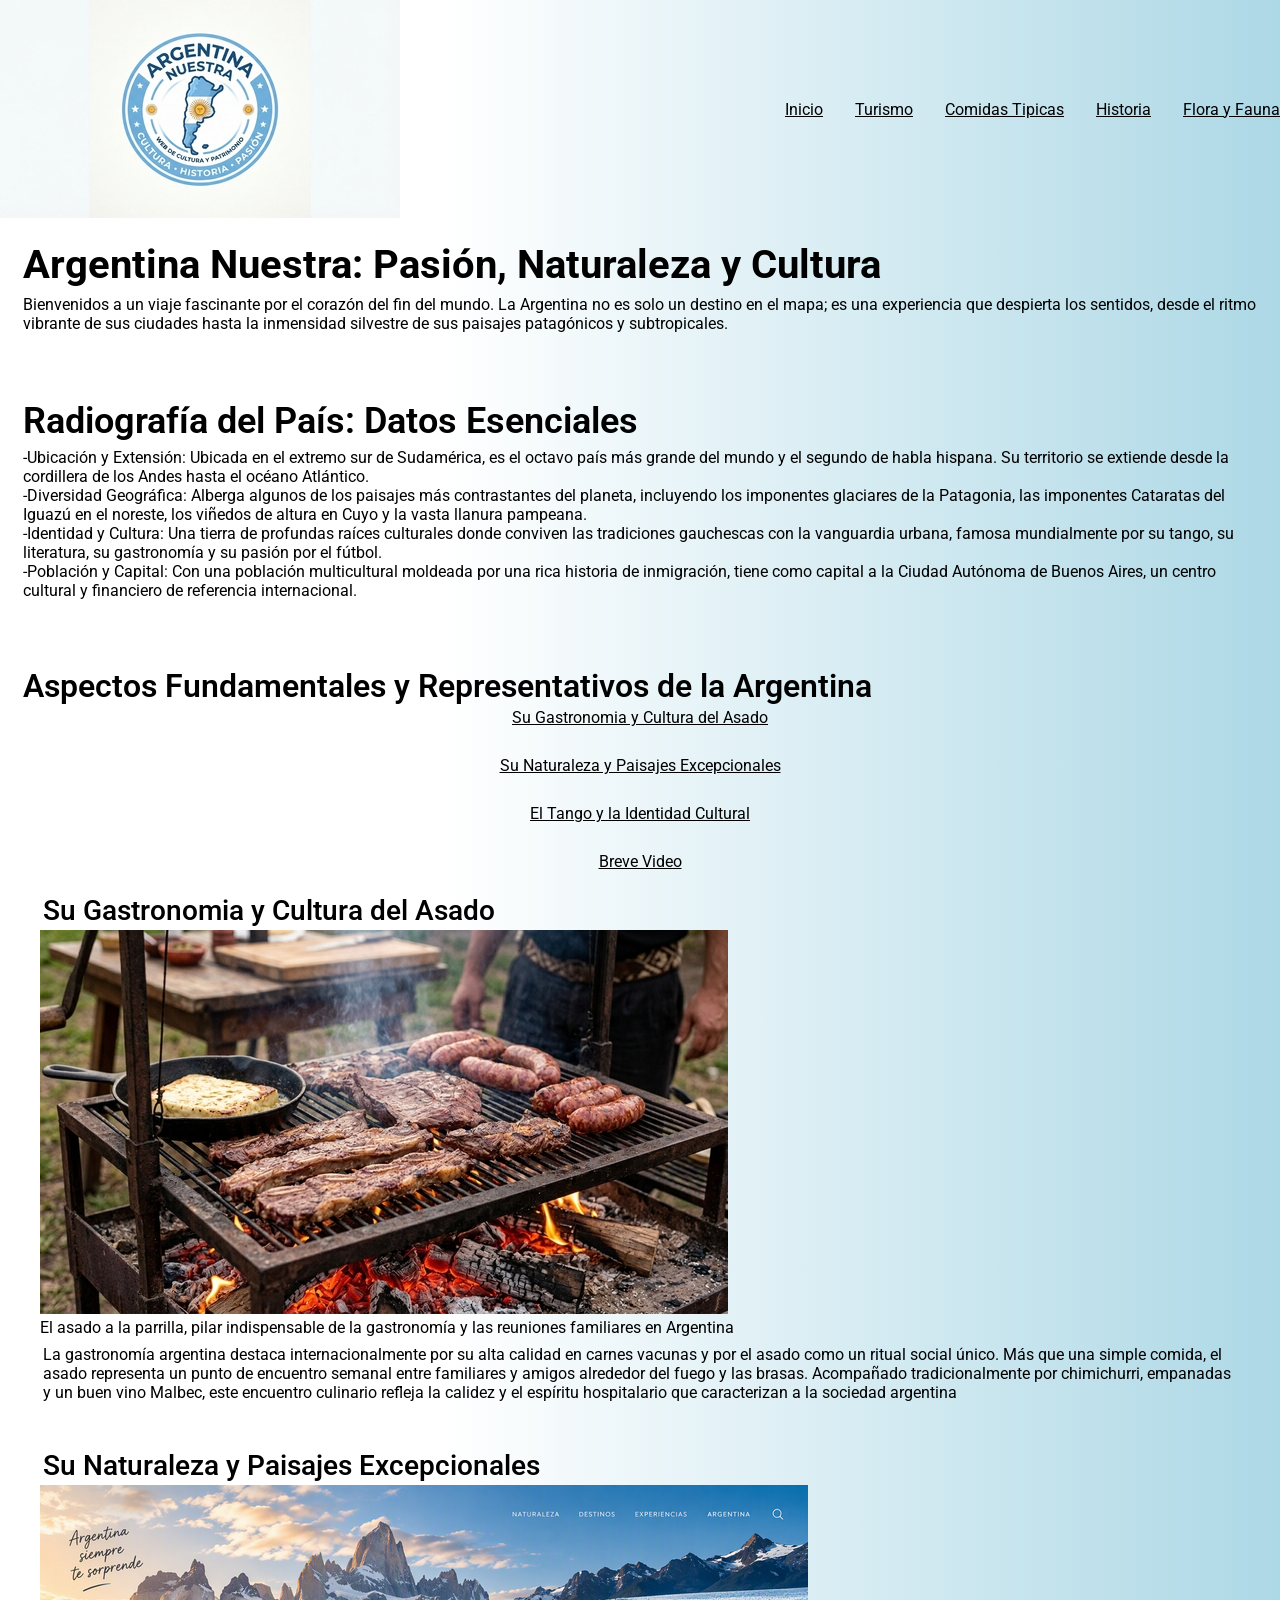
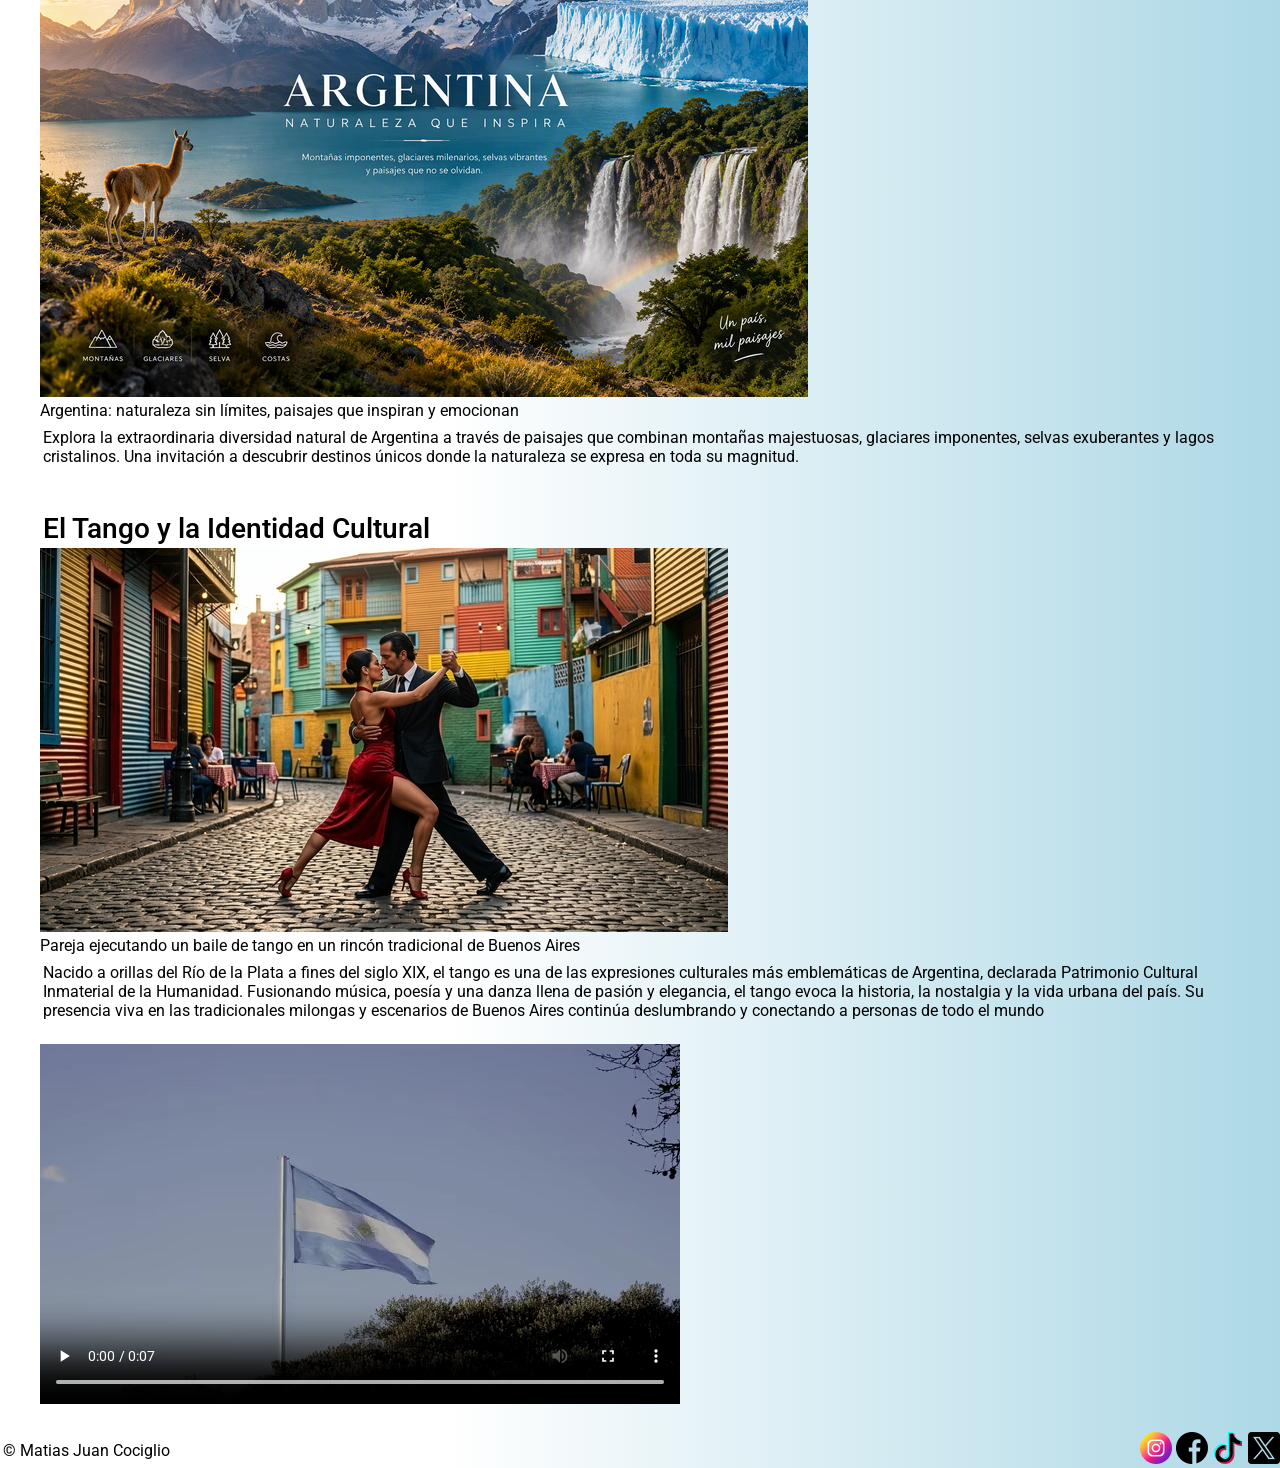
==== index.html @ 318b2c23 "first commit" ====
<!DOCTYPE html>
<html lang="es">

<head>
    <meta charset="UTF-8">
    <meta name="viewport" content="width=device-width, initial-scale=1.0">
    <title>Argentina Nuestra | Inicio</title>
    <link rel="stylesheet" href="./styles/styles.css">
</head>

<body class="body">
    <header class="header">
        <img src="./img/logoRepublicaArgentina.jpg" alt="logo de la pagina web Argentina Nuestra">
        <nav>
            <ul class="headerUl">
                <li><a href="#">Inicio</a></li>
                <li><a href="./pages/turismo.html">Turismo</a></li>
                <li><a href="./pages/comidas.html">Comidas Tipicas</a></li>
                <li><a href="./pages/historia.html">Historia</a></li>
                <li><a href="./pages/florayfauna.html">Flora y Fauna</a></li>
            </ul>
        </nav>
    </header>
    <main class="main">
        <section class="section">
            <h1 class="h1">Argentina Nuestra: Pasión, Naturaleza y Cultura</h1>
            <p class="p">Bienvenidos a un viaje fascinante por el corazón del fin del mundo. La Argentina no es solo un
                destino en
                el mapa; es una experiencia que despierta los sentidos, desde el ritmo vibrante de sus ciudades hasta la
                inmensidad silvestre de sus paisajes patagónicos y subtropicales.</p>
        </section>
        <section class="section">
            <h2 class="h2">Radiografía del País: Datos Esenciales</h2>
            <p class="p">-Ubicación y Extensión: Ubicada en el extremo sur de Sudamérica, es el octavo país más grande
                del
                mundo y el segundo de habla hispana. Su territorio se extiende desde la cordillera de los Andes
                hasta el océano Atlántico.<br>
                -Diversidad Geográfica: Alberga algunos de los paisajes más contrastantes del planeta, incluyendo los
                imponentes glaciares de la Patagonia, las imponentes Cataratas del Iguazú en el noreste, los viñedos
                de altura en Cuyo y la vasta llanura pampeana.<br>
                -Identidad y Cultura: Una tierra de profundas raíces culturales donde conviven las tradiciones
                gauchescas con la vanguardia urbana, famosa mundialmente por su tango, su literatura, su gastronomía
                y su pasión por el fútbol.<br>
                -Población y Capital: Con una población multicultural moldeada por una rica historia de inmigración,
                tiene como capital a la Ciudad Autónoma de Buenos Aires, un centro cultural y financiero de
                referencia internacional.</p>
        </section>
        <section class="section">
            <h3 class="h3">Aspectos Fundamentales y Representativos de la Argentina</h3>
            <nav>
                <ul class="mainUl">
                    <li><a href="#gastronomia">Su Gastronomia y Cultura del Asado</a></li>
                    <li><a href="#naturaleza">Su Naturaleza y Paisajes Excepcionales</a></li>
                    <li><a href="#cultura">El Tango y la Identidad Cultural</a></li>
                    <li><a href="#videoInicio">Breve Video</a></li>
                </ul>
            </nav>
            <article class="article" id="gastronomia">
                <h4 class="h4">Su Gastronomia y Cultura del Asado</h4>
                <figure class="figure"><img src="./img/gastronomia.jpg"
                        alt="Cortes de carne bovina, chorizos y provoleta dorándose a las brasas sobre una parrilla tradicional argentina">
                    <figcaption>El asado a la parrilla, pilar indispensable de la gastronomía y las
                        reuniones familiares
                        en Argentina</figcaption>
                </figure>
                <p class="p">La gastronomía argentina destaca internacionalmente por su alta calidad en carnes vacunas y
                    por el
                    asado como un ritual social único. Más que una simple comida, el asado representa un punto de
                    encuentro semanal entre familiares y amigos alrededor del fuego y las brasas. Acompañado
                    tradicionalmente por chimichurri, empanadas y un buen vino Malbec, este encuentro culinario refleja
                    la calidez y el espíritu hospitalario que caracterizan a la sociedad argentina</p>

            </article>
            <article class="article" id="naturaleza">
                <h4 class="h4">Su Naturaleza y Paisajes Excepcionales</h4>
                <figure class="figure"><img src="./img/naturaleza.png"
                        alt="Composición panorámica de los principales paisajes naturales de Argentina, con montañas patagónicas nevadas, un glaciar sobre aguas turquesas, las cataratas rodeadas de selva y una llama observando el paisaje al atardecer">
                    <figcaption>Argentina: naturaleza sin límites, paisajes que inspiran y emocionan
                    </figcaption>
                </figure>
                <p class="p">Explora la extraordinaria diversidad natural de Argentina a través de paisajes que combinan
                    montañas
                    majestuosas, glaciares imponentes, selvas exuberantes y lagos cristalinos. Una invitación a
                    descubrir destinos únicos donde la naturaleza se expresa en toda su magnitud.
                </p>
            </article>
            <article class="article" id="cultura">
                <h4 class="h4">El Tango y la Identidad Cultural</h4>
                <figure class="figure"><img src="./img/cultura.jpg"
                        alt="Pareja bailando tango con elegancia en una calle empedrada del pintoresco barrio de Caminito en Buenos Aires">
                    <figcaption>Pareja ejecutando un baile de tango en un rincón tradicional de
                        Buenos Aires
                    </figcaption>
                </figure>
                <p class="p">Nacido a orillas del Río de la Plata a fines del siglo XIX, el tango es una de las
                    expresiones
                    culturales más emblemáticas de Argentina, declarada Patrimonio Cultural Inmaterial de la Humanidad.
                    Fusionando música, poesía y una danza llena de pasión y elegancia, el tango evoca la historia, la
                    nostalgia y la vida urbana del país. Su presencia viva en las tradicionales milongas y escenarios de
                    Buenos Aires continúa deslumbrando y conectando a personas de todo el mundo</p>
            </article>
            <video class="video" controls id="videoInicio">
                <source src="./videos/videoInicio.mp4" type="video/mp4" />
                <source src="./videos/videoInicio.webm" type="video/webm" />
                <p class="p">Tu navegador no admite video html. Aqui tienes un <a href="./videos/videoInicio.mp4"
                        download="./videos/videoInicio.mp4">enlace al
                        video</a></p>
            </video>
        </section>
    </main>
    <footer class="footer">
        <p class="p">&copy; Matias Juan Cociglio</p>
        <div>
            <a href="https://www.instagram.com/Argentina/" target="_blank"><img src="./img/instagram.png"
                    alt="Logo de Instagram que redirecciona a su direccion"></a>
            <a href="https://www.facebook.com/groups/descubreargentina" target="_blank"><img src="./img/facebook.png"
                    alt="Logo de Facebook que redirecciona a su direccion"></a>
            <a href="https://www.tiktok.com/@.argentina.._" target="_blank"><img src="./img/tiktok.png"
                    alt="Logo de TikTok que redirecciona a su direccion"></a>
            <a href="https://x.com/Argentina/status/2105096493510307966"><img src="./img/x.png"
                    alt="Logo de x que redirecciona a su sitio"></a>
        </div>
    </footer>

</body>

</html>
---- styles/styles.css ----
/* Tipografia de Google Fonts */
@import url('https://fonts.googleapis.com/css2?family=Roboto:ital,wght@0,100..900;1,100..900&display=swap');


/* Paleta de Colores */
:root {
    --color-principal: #000000;
    --color-secundario: #ffffff;
    --color-acento: #add8e6;
}



/* Estilos Generales */

* {
    font-family: "Roboto", sans-serif;
    color: var(--color-principal);
    margin: 0;
    padding: 0;
    box-sizing: border-box;
}


.body {
    background: linear-gradient(90deg, var(--color-secundario) 35%, var(--color-acento) 100%);
}


/* Titulos */
.h1 {
    font-weight: 700;
    font-size: 2.5rem;
    padding: 0.2rem;
}

.h2 {
    font-weight: 628;
    font-size: 2.25rem;
    padding: 0.2rem;
}

.h3 {
    font-weight: 586;
    font-size: 2rem;
    padding: 0.2rem;
}

.h4 {
    font-weight: 544;
    font-size: 1.75rem;
    padding: 0.2rem;
}

.h5 {
    font-weight: 502;
    font-size: 1.5rem;
    padding: 0.2rem;
}

.h6 {
    font-weight: 460;
    font-size: 1.25rem;
    padding: 0.2rem;
}

/* Parrafos */
.p {
    font-weight: 400;
    font-size: 1rem;
    padding: 0.2rem;
}


/* Header */

.header {
    display: flex;
    flex-direction: row;
    justify-content: space-between;
    align-items: center;
    gap: 2rem;
}

.headerUl {
    display: flex;
    flex-direction: row;
    justify-content: space-between;
    align-items: center;
    gap: 2rem;
    list-style-type: none;
}

/* Main */

.main {
    display: flex;
    flex-direction: column;
    justify-content: space-between;
    align-items: center;
    gap: 1rem;
}

.section {
    padding: 20px;
    margin-bottom: 0.3rem;
}

.article {
    padding: 20px;
}

.video {
    padding-left: 20px;
}

.figure {
    padding-bottom: 0.3rem;
}


.mainUl {
    display: flex;
    flex-direction: column;
    justify-content: space-between;
    align-items: center;
    gap: 1.8rem;
    list-style-type: none;
}


/* Footer */

.footer {
    display: flex;
    flex-direction: row;
    justify-content: space-between;
    align-items: center;
    gap: 1rem;
}
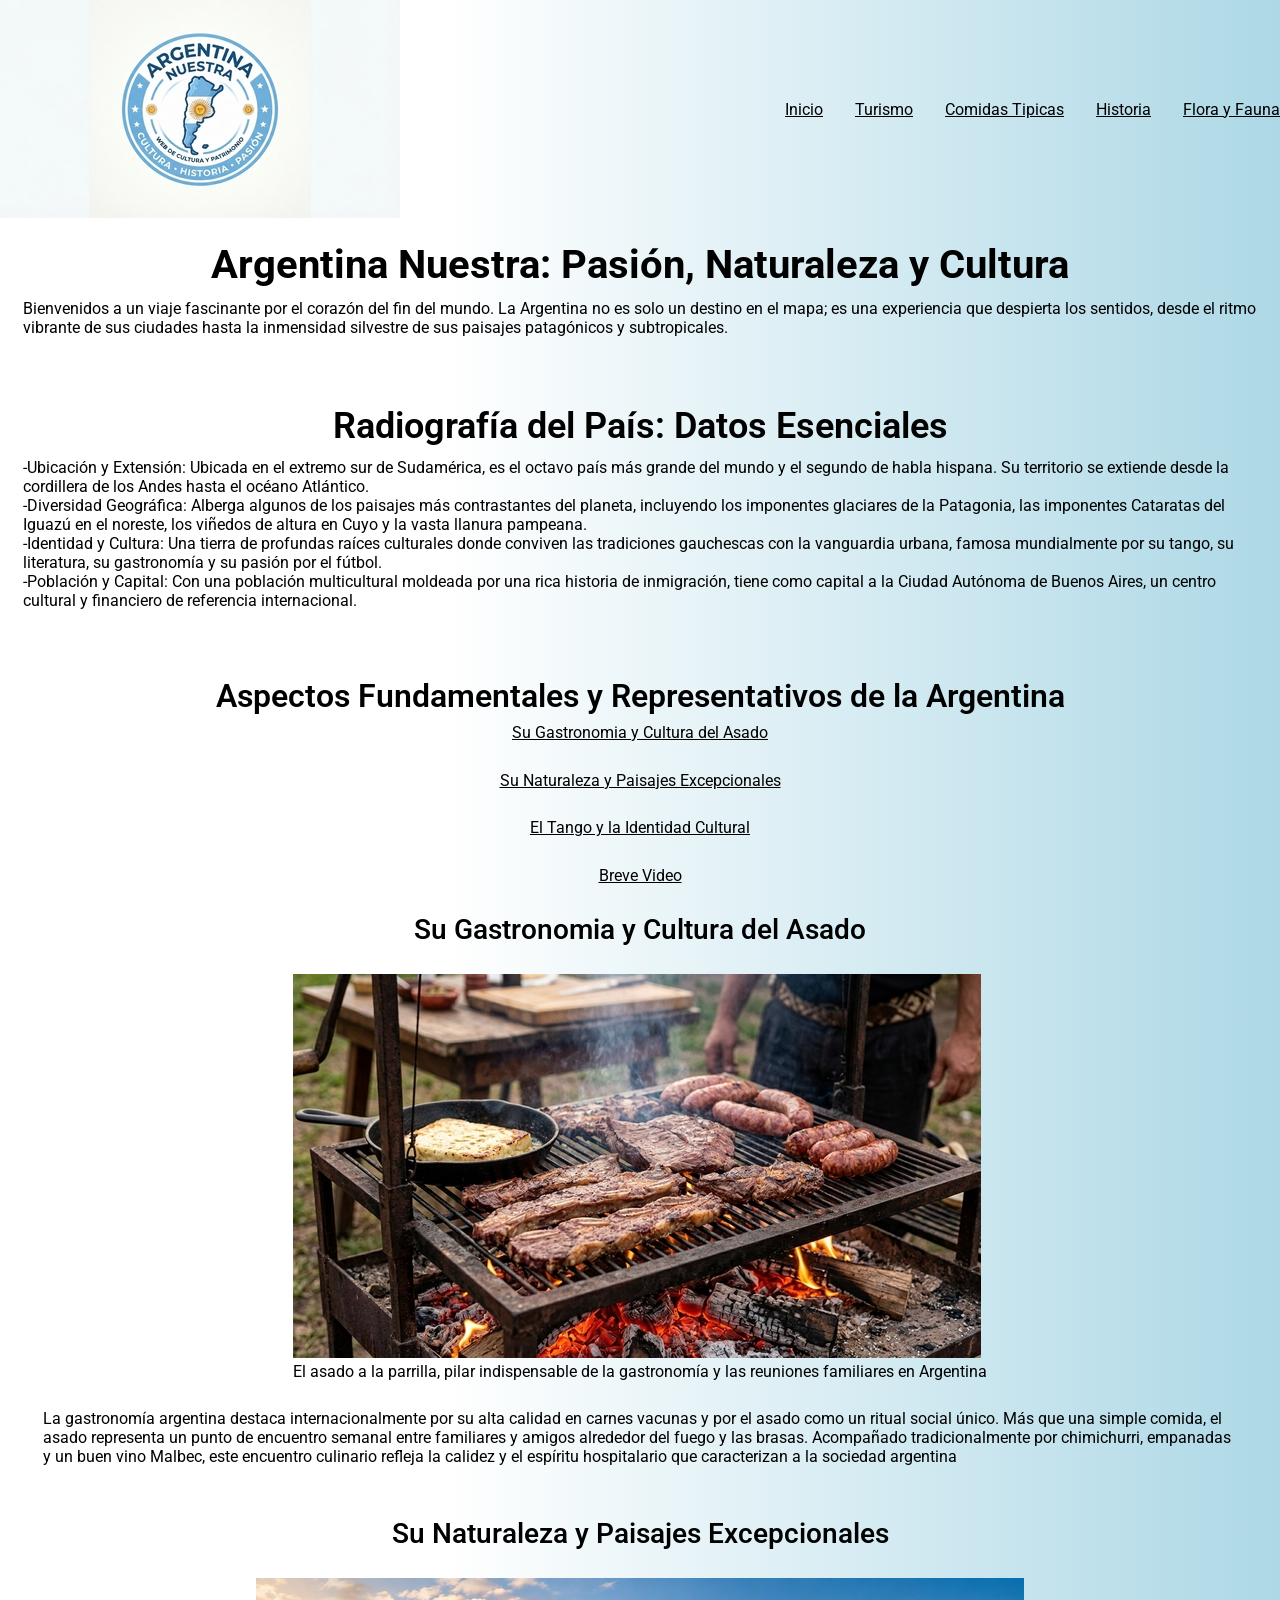
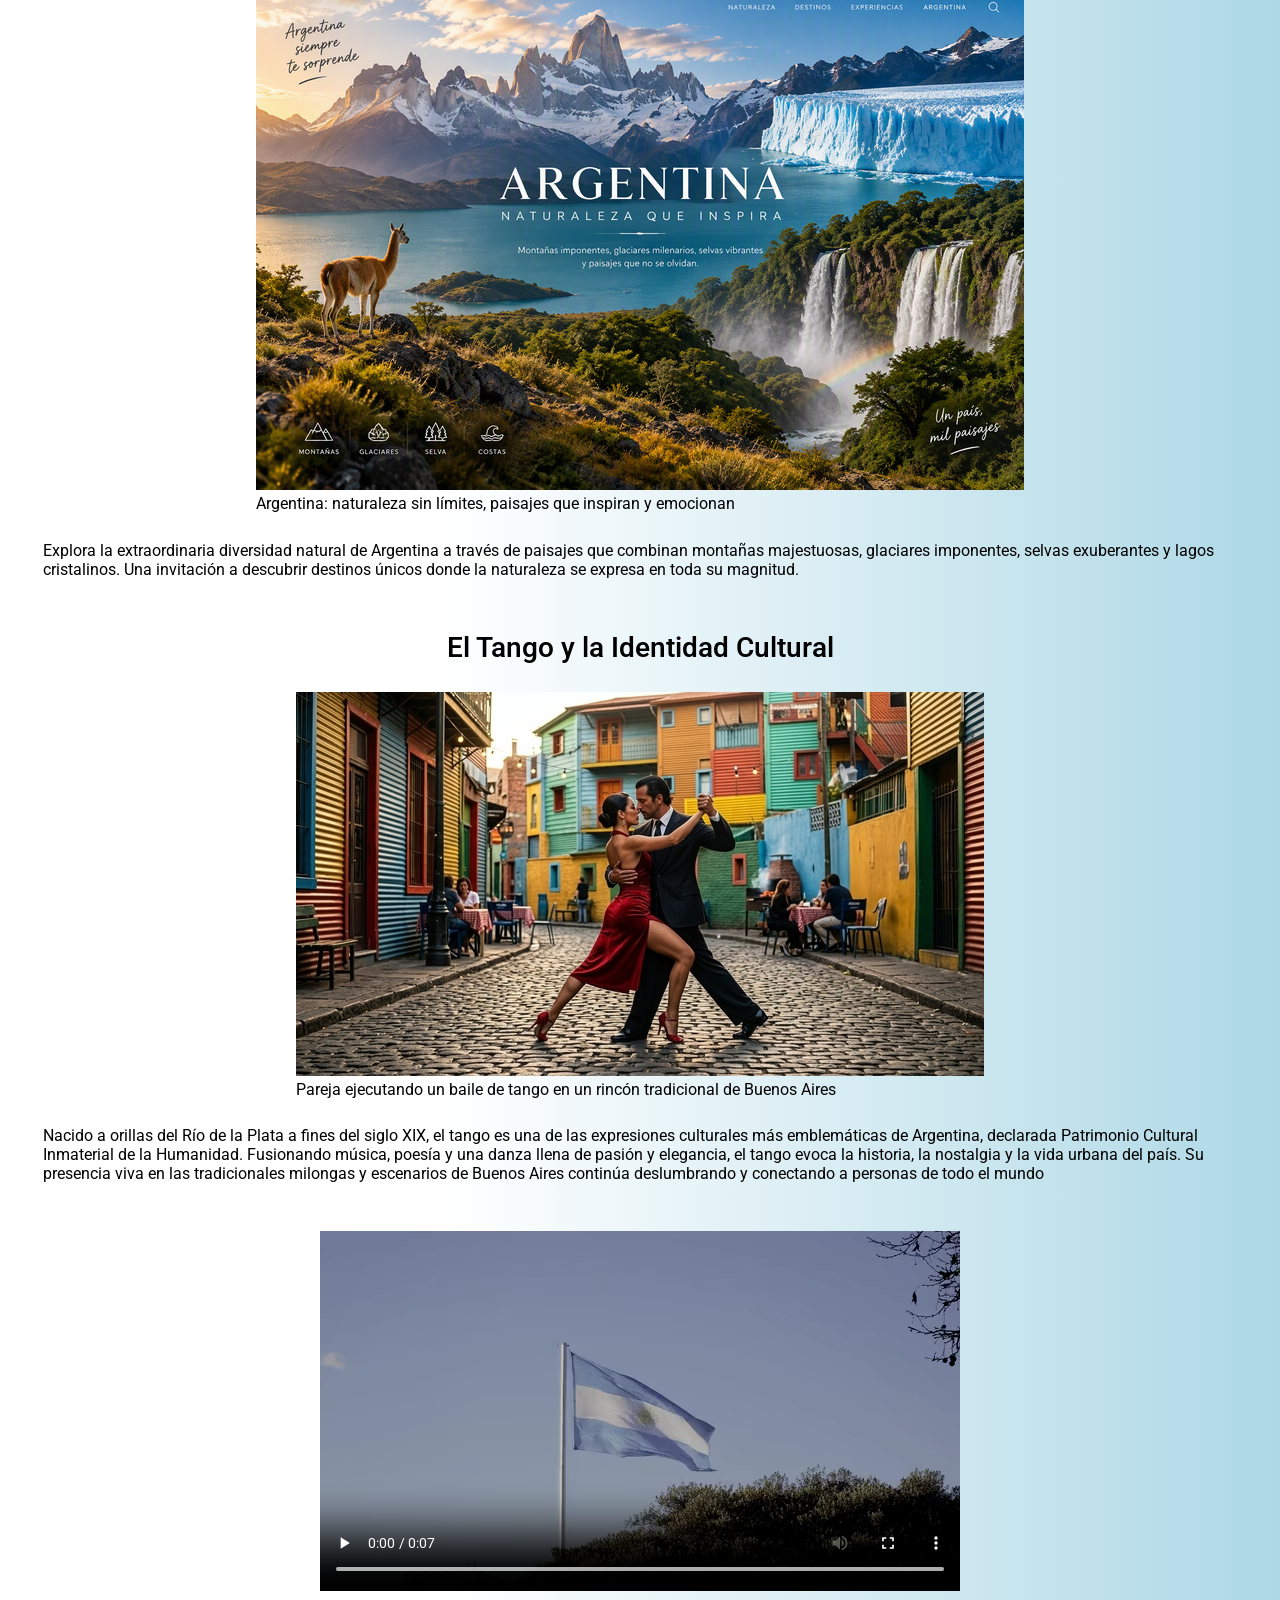
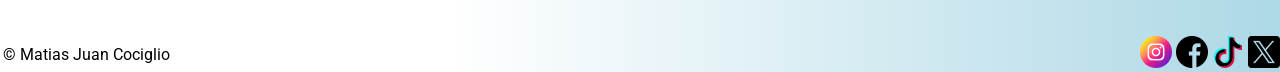
==== commit 4e517ec0: "Modificado el selector universal, agregando la clase .enlace" ====
--- a/index.html
+++ b/index.html
@@ -13,11 +13,11 @@
         <img src="./img/logoRepublicaArgentina.jpg" alt="logo de la pagina web Argentina Nuestra">
         <nav>
             <ul class="headerUl">
-                <li><a href="#">Inicio</a></li>
-                <li><a href="./pages/turismo.html">Turismo</a></li>
-                <li><a href="./pages/comidas.html">Comidas Tipicas</a></li>
-                <li><a href="./pages/historia.html">Historia</a></li>
-                <li><a href="./pages/florayfauna.html">Flora y Fauna</a></li>
+                <li><a class="enlace" href="#">Inicio</a></li>
+                <li><a class="enlace" href="./pages/turismo.html">Turismo</a></li>
+                <li><a class="enlace" href="./pages/comidas.html">Comidas Tipicas</a></li>
+                <li><a class="enlace" href="./pages/historia.html">Historia</a></li>
+                <li><a class="enlace" href="./pages/florayfauna.html">Flora y Fauna</a></li>
             </ul>
         </nav>
     </header>
@@ -49,10 +49,10 @@
             <h3 class="h3">Aspectos Fundamentales y Representativos de la Argentina</h3>
             <nav>
                 <ul class="mainUl">
-                    <li><a href="#gastronomia">Su Gastronomia y Cultura del Asado</a></li>
-                    <li><a href="#naturaleza">Su Naturaleza y Paisajes Excepcionales</a></li>
-                    <li><a href="#cultura">El Tango y la Identidad Cultural</a></li>
-                    <li><a href="#videoInicio">Breve Video</a></li>
+                    <li><a class="enlace" href="#gastronomia">Su Gastronomia y Cultura del Asado</a></li>
+                    <li><a class="enlace" href="#naturaleza">Su Naturaleza y Paisajes Excepcionales</a></li>
+                    <li><a class="enlace" href="#cultura">El Tango y la Identidad Cultural</a></li>
+                    <li><a class="enlace" href="#videoInicio">Breve Video</a></li>
                 </ul>
             </nav>
             <article class="article" id="gastronomia">
@@ -111,14 +111,14 @@
     <footer class="footer">
         <p class="p">&copy; Matias Juan Cociglio</p>
         <div>
-            <a href="https://www.instagram.com/Argentina/" target="_blank"><img src="./img/instagram.png"
+            <a class="enlace" href="https://www.instagram.com/Argentina/" target="_blank"><img src="./img/instagram.png"
                     alt="Logo de Instagram que redirecciona a su direccion"></a>
-            <a href="https://www.facebook.com/groups/descubreargentina" target="_blank"><img src="./img/facebook.png"
-                    alt="Logo de Facebook que redirecciona a su direccion"></a>
-            <a href="https://www.tiktok.com/@.argentina.._" target="_blank"><img src="./img/tiktok.png"
+            <a class="enlace" href="https://www.facebook.com/groups/descubreargentina" target="_blank"><img
+                    src="./img/facebook.png" alt="Logo de Facebook que redirecciona a su direccion"></a>
+            <a class="enlace" href="https://www.tiktok.com/@.argentina.._" target="_blank"><img src="./img/tiktok.png"
                     alt="Logo de TikTok que redirecciona a su direccion"></a>
-            <a href="https://x.com/Argentina/status/2105096493510307966"><img src="./img/x.png"
-                    alt="Logo de x que redirecciona a su sitio"></a>
+            <a class="enlace" href="https://x.com/Argentina/status/2105096493510307966" target="_blank"><img
+                    src="./img/x.png" alt="Logo de x que redirecciona a su sitio"></a>
         </div>
     </footer>
 
--- a/styles/styles.css
+++ b/styles/styles.css
@@ -1,5 +1,14 @@
 /* Tipografia de Google Fonts */
 @import url('https://fonts.googleapis.com/css2?family=Roboto:ital,wght@0,100..900;1,100..900&display=swap');
+
+
+/* Estilos Generales */
+
+* {
+    margin: 0;
+    padding: 0;
+    box-sizing: border-box;
+}
 
 
 /* Paleta de Colores */
@@ -11,18 +20,9 @@
 
 
 
-/* Estilos Generales */
-
-* {
+.body {
     font-family: "Roboto", sans-serif;
     color: var(--color-principal);
-    margin: 0;
-    padding: 0;
-    box-sizing: border-box;
-}
-
-
-.body {
     background: linear-gradient(90deg, var(--color-secundario) 35%, var(--color-acento) 100%);
 }
 
@@ -71,6 +71,10 @@
     padding: 0.2rem;
 }
 
+/* Enlaces */
+.enlace {
+    color: var(--color-principal);
+}
 
 /* Header */
 
@@ -104,18 +108,28 @@
 .section {
     padding: 20px;
     margin-bottom: 0.3rem;
+    display: flex;
+    flex-direction: column;
+    justify-content: space-between;
+    align-items: center;
+    gap: 0.3rem;
 }
 
 .article {
     padding: 20px;
+    display: flex;
+    flex-direction: column;
+    justify-content: space-between;
+    align-items: center;
+    gap: 0.3rem;
 }
 
 .video {
-    padding-left: 20px;
+    padding: 20px;
 }
 
 .figure {
-    padding-bottom: 0.3rem;
+    padding: 20px;
 }
 
 
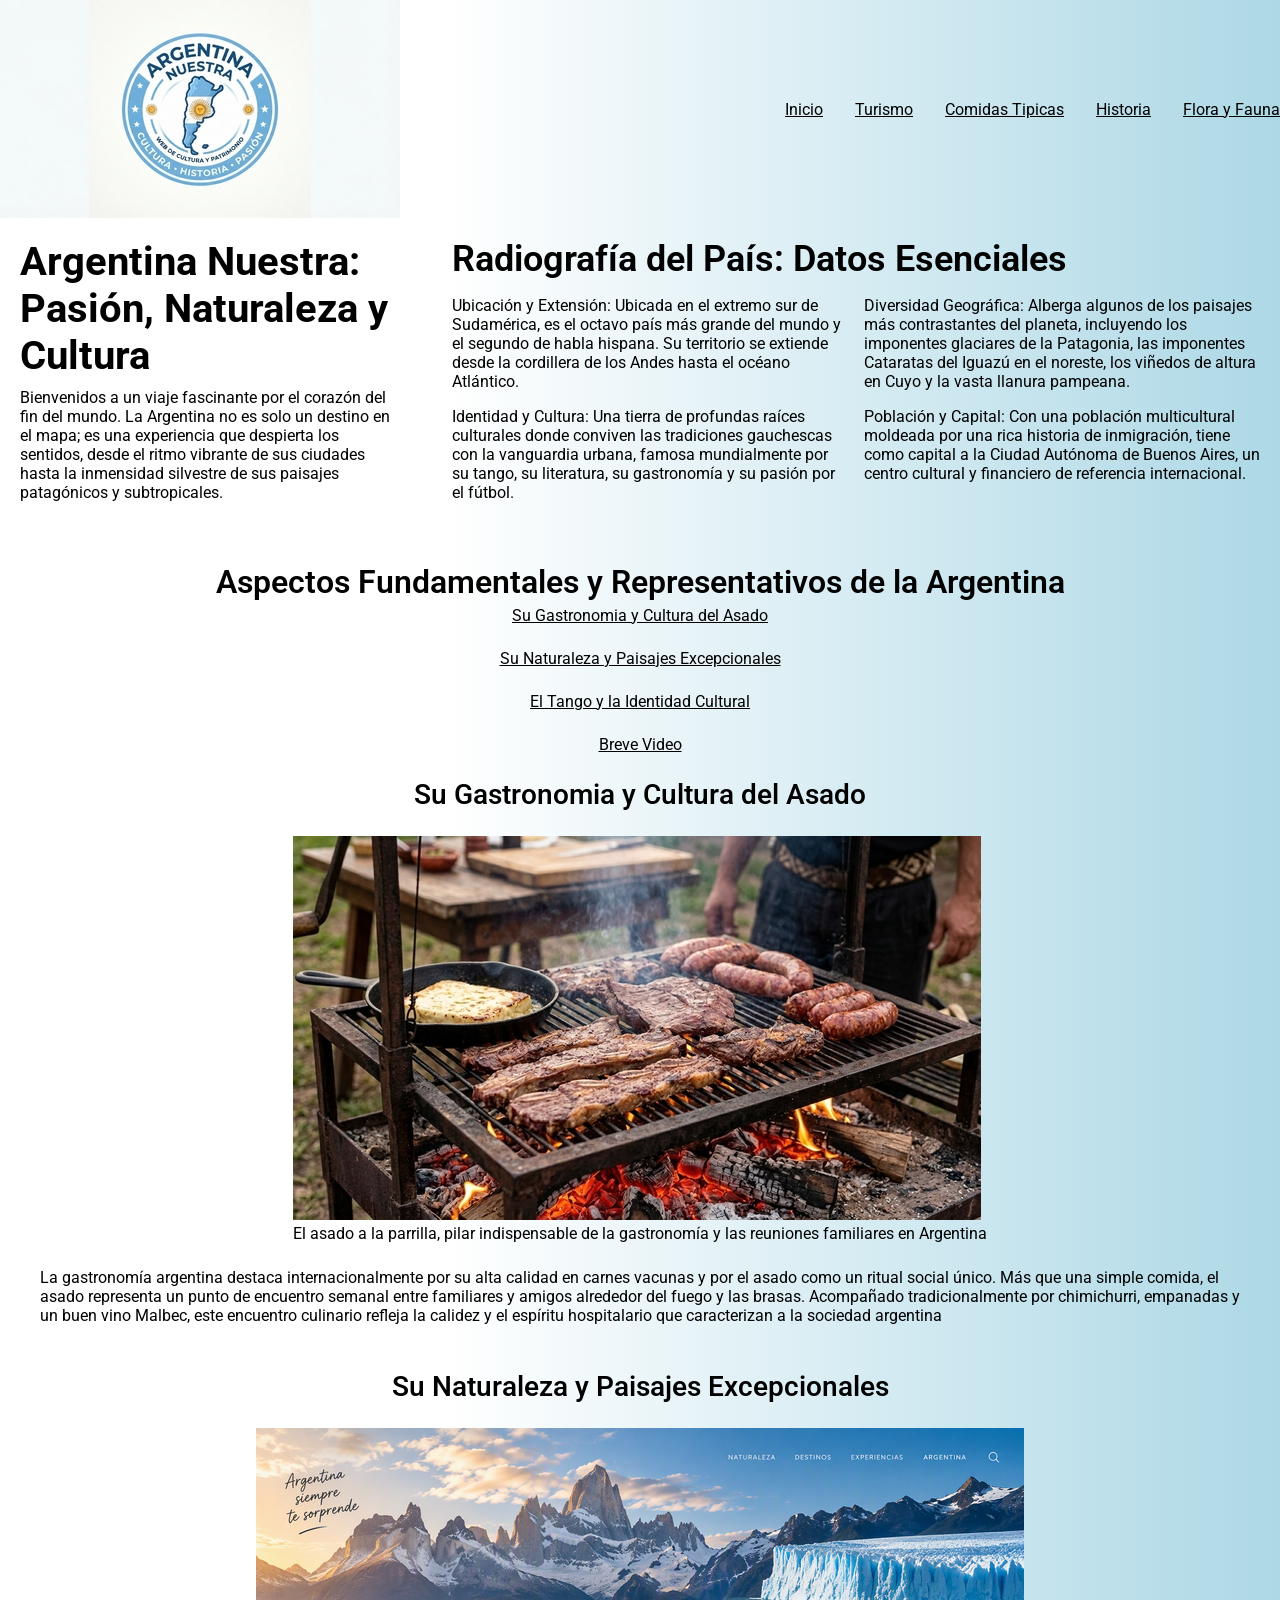
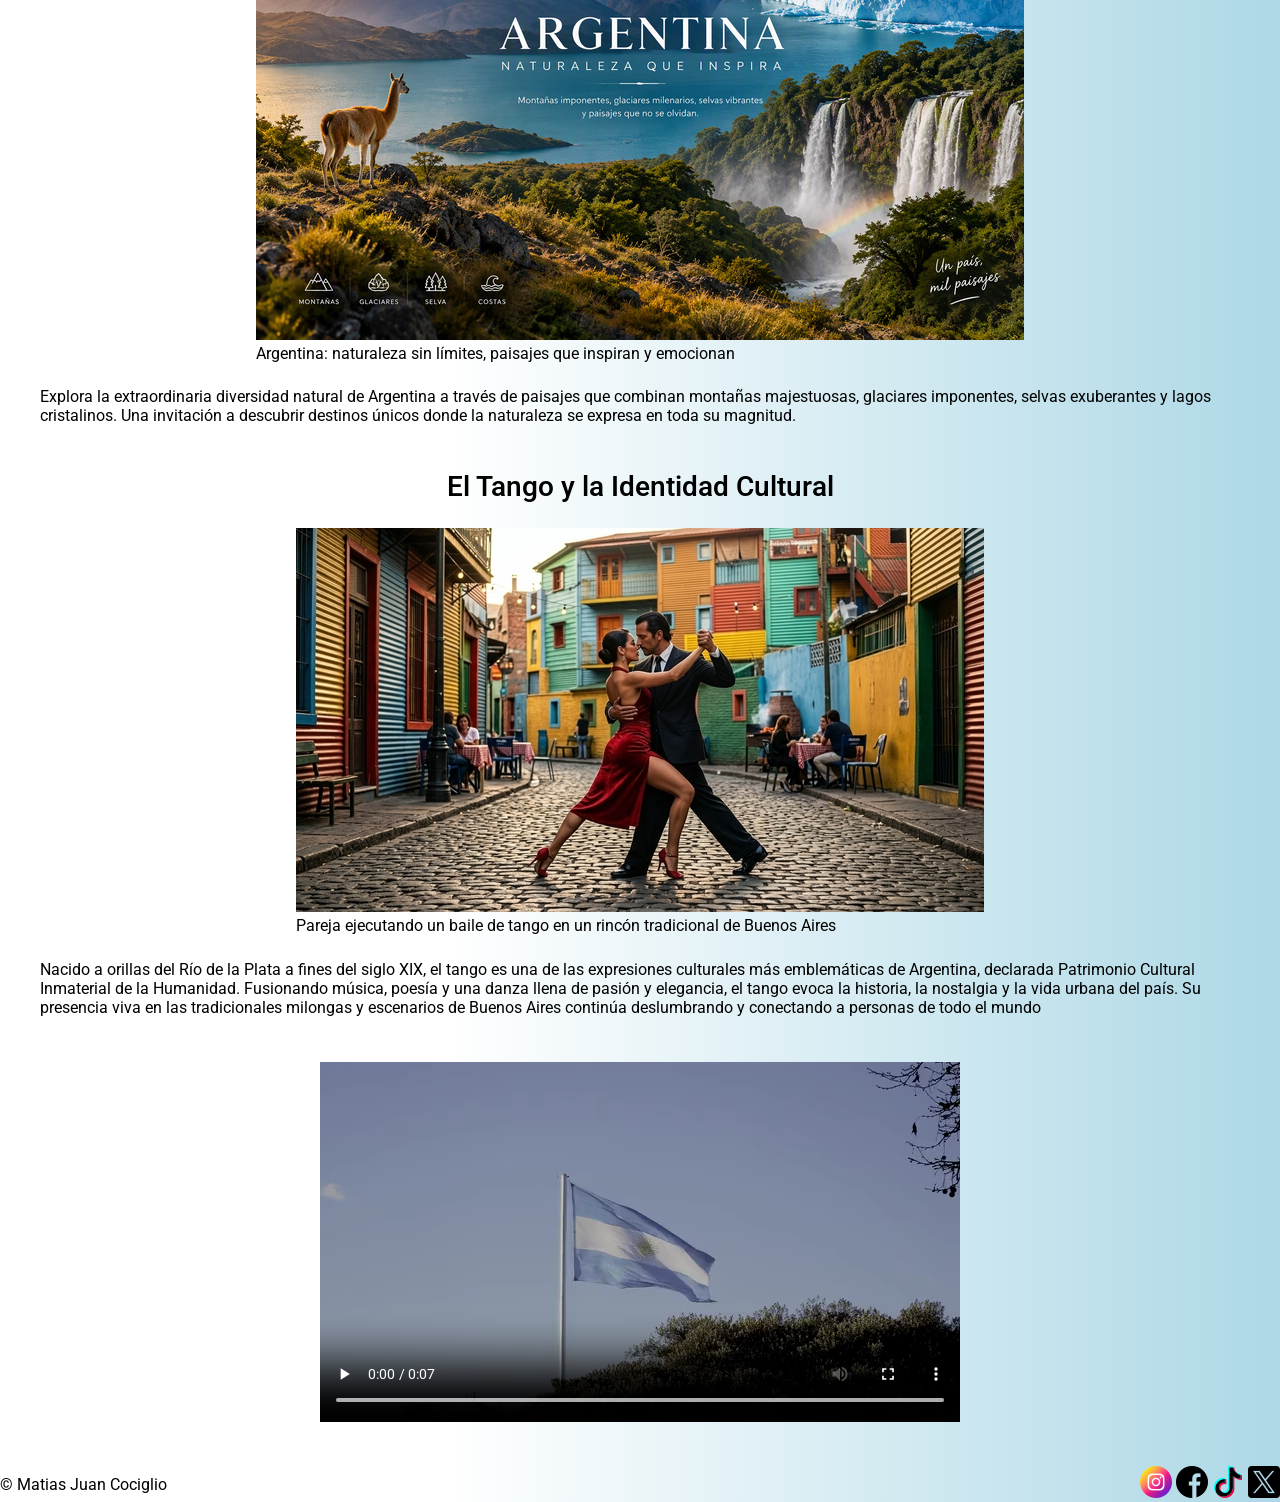
==== commit 79adbf13: "Agregado Grid en el layout general y en la segunda seccion" ====
--- a/index.html
+++ b/index.html
@@ -21,31 +21,34 @@
             </ul>
         </nav>
     </header>
-    <main class="main">
-        <section class="section">
+    <main class="layoutGrid">
+        <section class="section seccion1">
             <h1 class="h1">Argentina Nuestra: Pasión, Naturaleza y Cultura</h1>
             <p class="p">Bienvenidos a un viaje fascinante por el corazón del fin del mundo. La Argentina no es solo un
                 destino en
                 el mapa; es una experiencia que despierta los sentidos, desde el ritmo vibrante de sus ciudades hasta la
                 inmensidad silvestre de sus paisajes patagónicos y subtropicales.</p>
         </section>
-        <section class="section">
-            <h2 class="h2">Radiografía del País: Datos Esenciales</h2>
-            <p class="p">-Ubicación y Extensión: Ubicada en el extremo sur de Sudamérica, es el octavo país más grande
-                del
-                mundo y el segundo de habla hispana. Su territorio se extiende desde la cordillera de los Andes
-                hasta el océano Atlántico.<br>
-                -Diversidad Geográfica: Alberga algunos de los paisajes más contrastantes del planeta, incluyendo los
+        <section class="contenedorGrid seccion2">
+            <h2 class="h2 gridFila1">Radiografía del País: Datos Esenciales</h2>
+            <p class="p gridCelda1">Ubicación y Extensión: Ubicada en el extremo sur de Sudamérica, es el octavo país
+                más grande
+                del mundo y el segundo de habla hispana. Su territorio se extiende desde la cordillera de los Andes
+                hasta el océano Atlántico.</p>
+            <p class="p gridCelda2">Diversidad Geográfica: Alberga algunos de los paisajes más contrastantes del
+                planeta, incluyendo los
                 imponentes glaciares de la Patagonia, las imponentes Cataratas del Iguazú en el noreste, los viñedos
-                de altura en Cuyo y la vasta llanura pampeana.<br>
-                -Identidad y Cultura: Una tierra de profundas raíces culturales donde conviven las tradiciones
+                de altura en Cuyo y la vasta llanura pampeana.</p>
+            <p class="p gridCelda3">Identidad y Cultura: Una tierra de profundas raíces culturales donde conviven las
+                tradiciones
                 gauchescas con la vanguardia urbana, famosa mundialmente por su tango, su literatura, su gastronomía
-                y su pasión por el fútbol.<br>
-                -Población y Capital: Con una población multicultural moldeada por una rica historia de inmigración,
+                y su pasión por el fútbol.</p>
+            <p class="p gridCelda4">Población y Capital: Con una población multicultural moldeada por una rica historia
+                de inmigración,
                 tiene como capital a la Ciudad Autónoma de Buenos Aires, un centro cultural y financiero de
                 referencia internacional.</p>
         </section>
-        <section class="section">
+        <section class="section seccion3">
             <h3 class="h3">Aspectos Fundamentales y Representativos de la Argentina</h3>
             <nav>
                 <ul class="mainUl">
--- a/styles/styles.css
+++ b/styles/styles.css
@@ -31,44 +31,37 @@
 .h1 {
     font-weight: 700;
     font-size: 2.5rem;
-    padding: 0.2rem;
 }
 
 .h2 {
     font-weight: 628;
     font-size: 2.25rem;
-    padding: 0.2rem;
 }
 
 .h3 {
     font-weight: 586;
     font-size: 2rem;
-    padding: 0.2rem;
 }
 
 .h4 {
     font-weight: 544;
     font-size: 1.75rem;
-    padding: 0.2rem;
 }
 
 .h5 {
     font-weight: 502;
     font-size: 1.5rem;
-    padding: 0.2rem;
 }
 
 .h6 {
     font-weight: 460;
     font-size: 1.25rem;
-    padding: 0.2rem;
 }
 
 /* Parrafos */
 .p {
     font-weight: 400;
     font-size: 1rem;
-    padding: 0.2rem;
 }
 
 /* Enlaces */
@@ -83,7 +76,7 @@
     flex-direction: row;
     justify-content: space-between;
     align-items: center;
-    gap: 2rem;
+    gap: 1rem;
 }
 
 .headerUl {
@@ -97,51 +90,108 @@
 
 /* Main */
 
+
 .main {
     display: flex;
     flex-direction: column;
     justify-content: space-between;
     align-items: center;
+    gap: 0.5rem;
+}
+
+
+.section {
+    padding: 20px;
+    margin-bottom: 0.3rem;
+    display: flex;
+    flex-direction: column;
+    justify-content: space-between;
+    align-items: center;
+    gap: 0.3rem;
+}
+
+.article {
+    padding: 20px;
+    display: flex;
+    flex-direction: column;
+    justify-content: space-between;
+    align-items: center;
+    gap: 0.3rem;
+}
+
+.video {
+    padding: 20px;
+}
+
+.figure {
+    padding: 20px;
+}
+
+
+.mainUl {
+    display: flex;
+    flex-direction: column;
+    justify-content: space-between;
+    align-items: center;
+    gap: 1.5rem;
+    list-style-type: none;
+}
+
+.layoutGrid {
+    display: grid;
+    grid-template-columns: repeat(3, 1fr);
+    grid-template-rows: 0.2fr 2fr;
+    grid-template-areas:
+        "seccion1 seccion2 seccion2"
+        "seccion3 seccion3 seccion3";
     gap: 1rem;
 }
 
-.section {
-    padding: 20px;
-    margin-bottom: 0.3rem;
-    display: flex;
-    flex-direction: column;
-    justify-content: space-between;
-    align-items: center;
-    gap: 0.3rem;
-}
-
-.article {
-    padding: 20px;
-    display: flex;
-    flex-direction: column;
-    justify-content: space-between;
-    align-items: center;
-    gap: 0.3rem;
-}
-
-.video {
-    padding: 20px;
-}
-
-.figure {
-    padding: 20px;
-}
-
-
-.mainUl {
-    display: flex;
-    flex-direction: column;
-    justify-content: space-between;
-    align-items: center;
-    gap: 1.8rem;
-    list-style-type: none;
-}
-
+.seccion1 {
+    grid-area: seccion1;
+}
+
+.seccion2 {
+    grid-area: seccion2;
+}
+
+.seccion3 {
+    grid-area: seccion3;
+}
+
+.contenedorGrid {
+        display: grid;
+        grid-template-columns: repeat(2, 1fr);
+        grid-template-rows: 0.3fr repeat(2, 1fr);
+        grid-template-areas:
+            "fila1 fila1"
+            "celda1 celda2"
+            "celda3 celda4";
+        gap: 1rem;
+        padding: 20px;
+        margin-bottom: 0.3rem;
+    }
+
+.gridFila1 {
+    grid-area: fila1;
+}
+
+
+.gridCelda1 {
+    grid-area: celda1;
+}
+
+.gridCelda2 {
+    grid-area: celda2;
+}
+
+.gridCelda3 {
+    grid-area: celda3;
+}
+
+.gridCelda4 {
+    grid-area: celda4;
+}
 
 /* Footer */
 
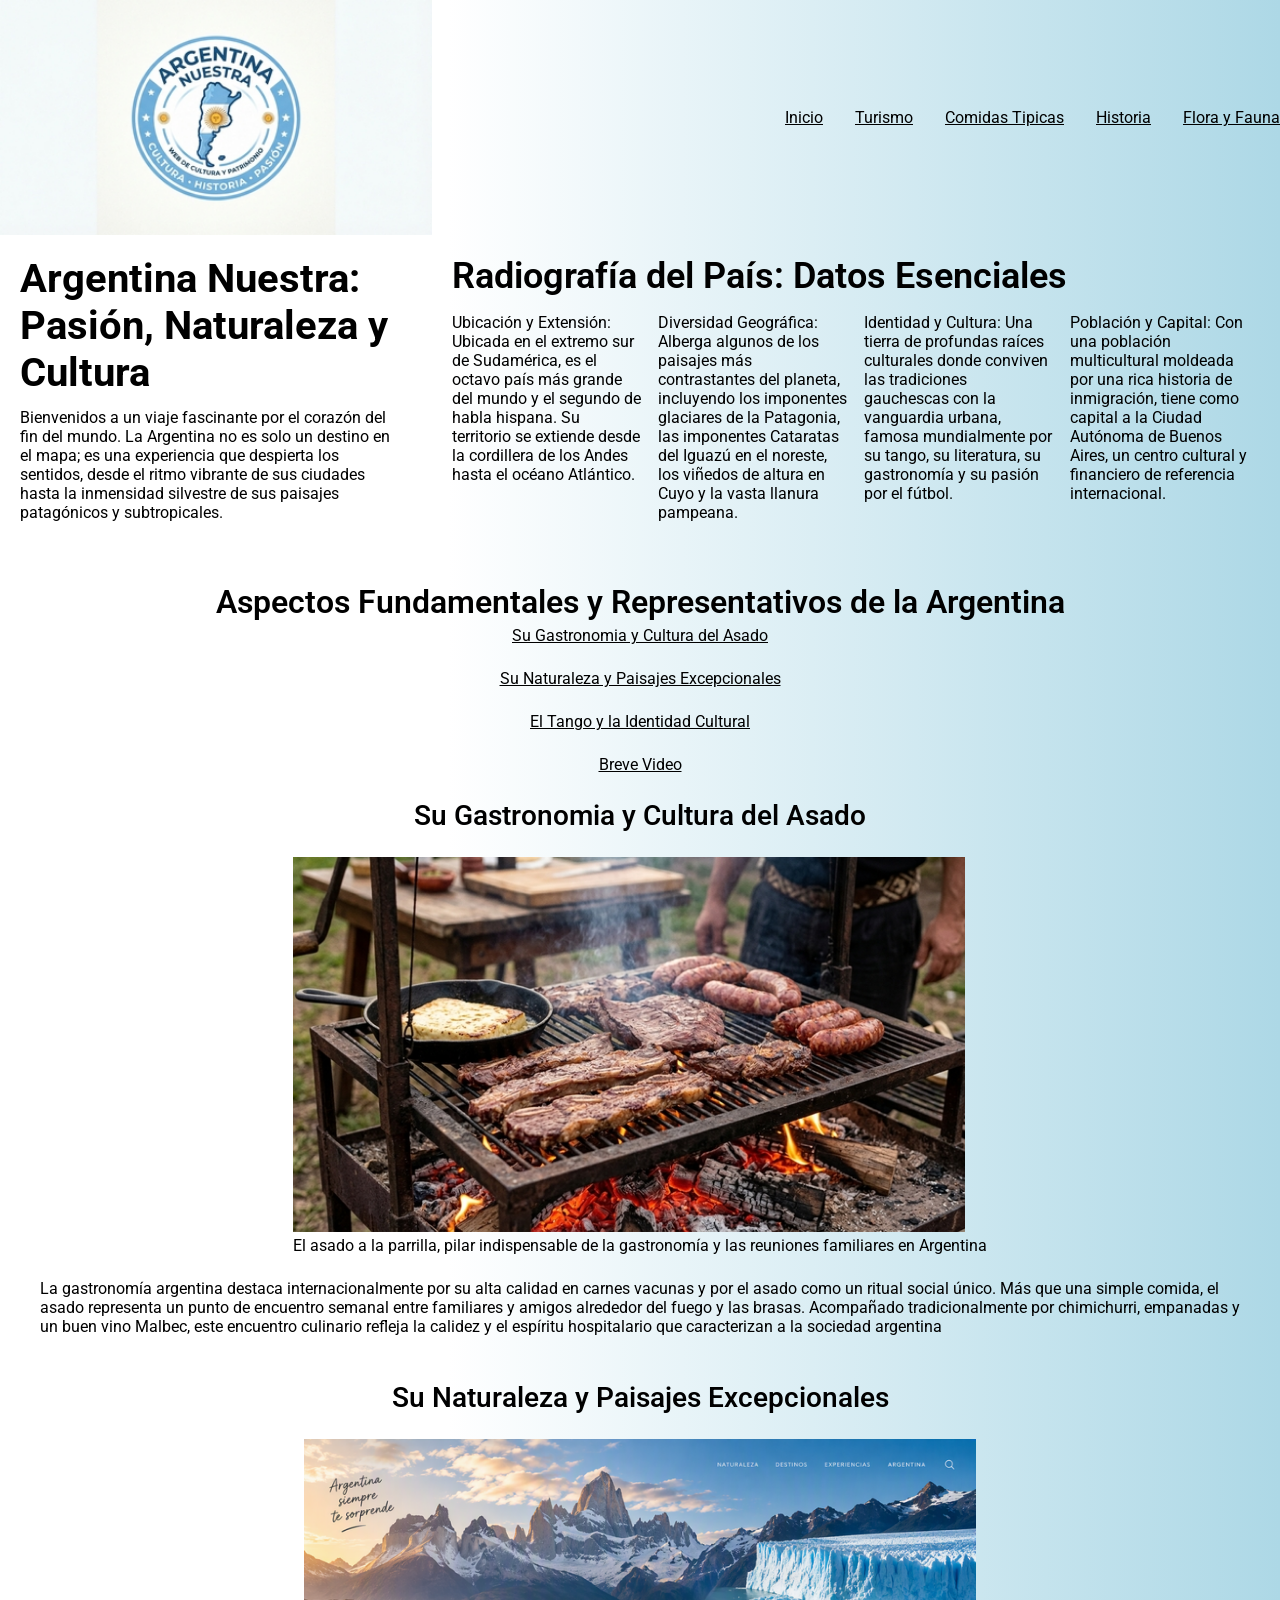
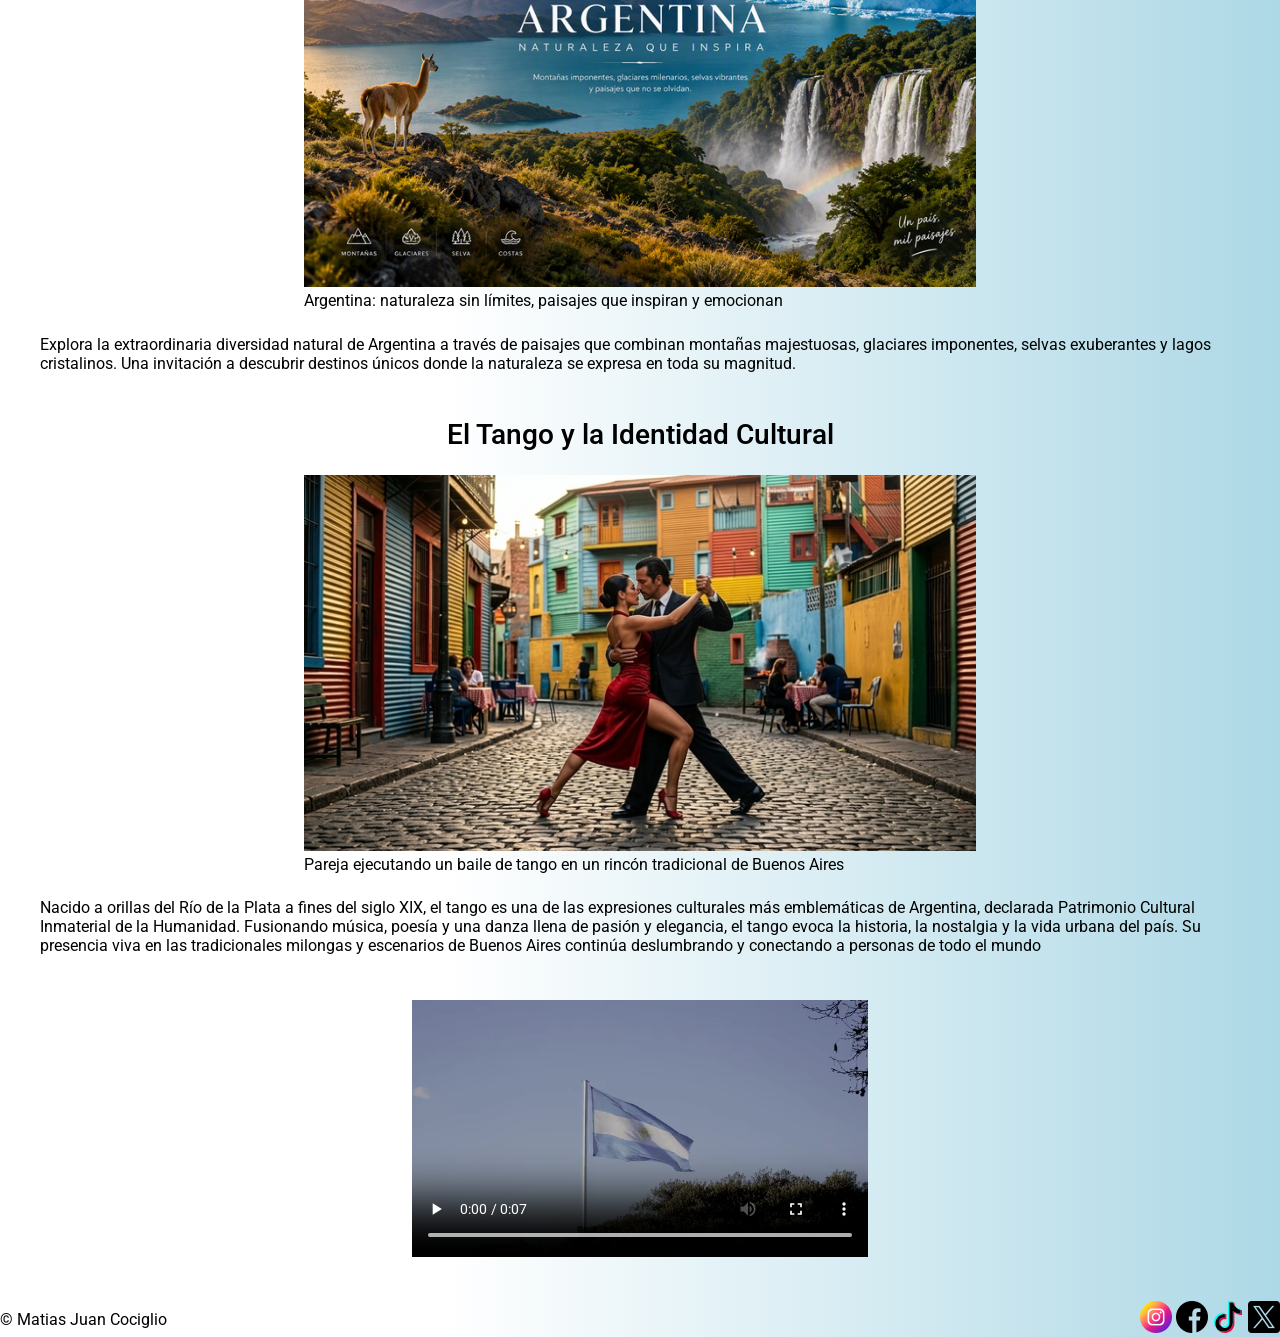
==== commit 8f6819f7: "Agregada Responsividad" ====
--- a/index.html
+++ b/index.html
@@ -10,7 +10,7 @@
 
 <body class="body">
     <header class="header">
-        <img src="./img/logoRepublicaArgentina.jpg" alt="logo de la pagina web Argentina Nuestra">
+        <img class="imagenLogo" src="./img/logoRepublicaArgentina.jpg" alt="logo de la pagina web Argentina Nuestra">
         <nav>
             <ul class="headerUl">
                 <li><a class="enlace" href="#">Inicio</a></li>
@@ -60,7 +60,7 @@
             </nav>
             <article class="article" id="gastronomia">
                 <h4 class="h4">Su Gastronomia y Cultura del Asado</h4>
-                <figure class="figure"><img src="./img/gastronomia.jpg"
+                <figure class="figure"><img class="imagen" src="./img/gastronomia.jpg"
                         alt="Cortes de carne bovina, chorizos y provoleta dorándose a las brasas sobre una parrilla tradicional argentina">
                     <figcaption>El asado a la parrilla, pilar indispensable de la gastronomía y las
                         reuniones familiares
@@ -76,7 +76,7 @@
             </article>
             <article class="article" id="naturaleza">
                 <h4 class="h4">Su Naturaleza y Paisajes Excepcionales</h4>
-                <figure class="figure"><img src="./img/naturaleza.png"
+                <figure class="figure"><img class="imagen" src="./img/naturaleza.png"
                         alt="Composición panorámica de los principales paisajes naturales de Argentina, con montañas patagónicas nevadas, un glaciar sobre aguas turquesas, las cataratas rodeadas de selva y una llama observando el paisaje al atardecer">
                     <figcaption>Argentina: naturaleza sin límites, paisajes que inspiran y emocionan
                     </figcaption>
@@ -89,7 +89,7 @@
             </article>
             <article class="article" id="cultura">
                 <h4 class="h4">El Tango y la Identidad Cultural</h4>
-                <figure class="figure"><img src="./img/cultura.jpg"
+                <figure class="figure"><img class="imagen" src="./img/cultura.jpg"
                         alt="Pareja bailando tango con elegancia en una calle empedrada del pintoresco barrio de Caminito en Buenos Aires">
                     <figcaption>Pareja ejecutando un baile de tango en un rincón tradicional de
                         Buenos Aires
--- a/styles/styles.css
+++ b/styles/styles.css
@@ -73,7 +73,7 @@
 
 .header {
     display: flex;
-    flex-direction: row;
+    flex-direction: column;
     justify-content: space-between;
     align-items: center;
     gap: 1rem;
@@ -81,23 +81,18 @@
 
 .headerUl {
     display: flex;
-    flex-direction: row;
-    justify-content: space-between;
-    align-items: center;
-    gap: 2rem;
+    flex-direction: column;
+    justify-content: space-between;
+    align-items: center;
+    gap: 1rem;
     list-style-type: none;
 }
 
+.imagenLogo {
+    width: 19rem;
+}
+
 /* Main */
-
-
-.main {
-    display: flex;
-    flex-direction: column;
-    justify-content: space-between;
-    align-items: center;
-    gap: 0.5rem;
-}
 
 
 .section {
@@ -111,7 +106,7 @@
 }
 
 .article {
-    padding: 20px;
+    padding: 0.75rem;
     display: flex;
     flex-direction: column;
     justify-content: space-between;
@@ -120,11 +115,23 @@
 }
 
 .video {
-    padding: 20px;
+    width: 16rem;
+}
+
+.videoGrande {
+    width: 16rem;
+}
+
+.imagen {
+    width: 15rem;
+}
+
+.imagenComidas {
+    width: 15rem;
 }
 
 .figure {
-    padding: 20px;
+    margin-bottom: 0.9rem;
 }
 
 
@@ -133,18 +140,23 @@
     flex-direction: column;
     justify-content: space-between;
     align-items: center;
-    gap: 1.5rem;
+    gap: 1.2rem;
     list-style-type: none;
 }
+
+
+/* Grid */
+
 
 .layoutGrid {
     display: grid;
-    grid-template-columns: repeat(3, 1fr);
-    grid-template-rows: 0.2fr 2fr;
+    grid-template-columns: 1fr;
+    grid-template-rows: 0.2fr 0.5fr 1.5fr;
     grid-template-areas:
-        "seccion1 seccion2 seccion2"
-        "seccion3 seccion3 seccion3";
-    gap: 1rem;
+        "seccion1"
+        "seccion2"
+        "seccion3";
+    gap: 0.3rem;
 }
 
 .seccion1 {
@@ -160,6 +172,102 @@
 }
 
 .contenedorGrid {
+    display: grid;
+    grid-template-columns: 1fr;
+    grid-template-rows: 0.1fr repeat(4, 1fr);
+    grid-template-areas:
+        "fila1"
+        "celda1"
+        "celda2"
+        "celda3"
+        "celda4";
+    gap: 0.4rem;
+    padding: 20px;
+}
+
+.gridFila1 {
+    grid-area: fila1;
+}
+
+
+.gridCelda1 {
+    grid-area: celda1;
+}
+
+.gridCelda2 {
+    grid-area: celda2;
+}
+
+.gridCelda3 {
+    grid-area: celda3;
+}
+
+.gridCelda4 {
+    grid-area: celda4;
+}
+
+
+
+/* Footer */
+
+.footer {
+    display: flex;
+    flex-direction: column;
+    justify-content: space-between;
+    align-items: center;
+    gap: 1.5rem;
+}
+
+
+/* Responsividad */
+@media (min-width: 768px) {
+
+    .headerUl {
+        gap: 1rem;
+    }
+
+    .imagenLogo {
+        width: 27rem;
+    }
+
+    .mainUl {
+        gap: 1.5rem;
+    }
+
+    .article {
+        padding: 20px;
+    }
+
+    .figure {
+        margin-bottom: 0;
+        padding: 20px;
+    }
+
+    .imagen {
+        width: 42rem;
+    }
+
+    .video {
+        padding: 20px;
+        width: 31rem;
+    }
+
+    .videoGrande {
+        padding: 20px;
+        width: 18rem;
+    }
+
+    .layoutGrid {
+        display: grid;
+        grid-template-columns: repeat(3, 1fr);
+        grid-template-rows: 0.2fr 2fr;
+        grid-template-areas:
+            "seccion1 seccion2 seccion2"
+            "seccion3 seccion3 seccion3";
+        gap: 1rem;
+    }
+
+    .contenedorGrid {
         display: grid;
         grid-template-columns: repeat(2, 1fr);
         grid-template-rows: 0.3fr repeat(2, 1fr);
@@ -172,33 +280,37 @@
         margin-bottom: 0.3rem;
     }
 
-.gridFila1 {
-    grid-area: fila1;
-}
-
-
-.gridCelda1 {
-    grid-area: celda1;
-}
-
-.gridCelda2 {
-    grid-area: celda2;
-}
-
-.gridCelda3 {
-    grid-area: celda3;
-}
-
-.gridCelda4 {
-    grid-area: celda4;
-}
-
-/* Footer */
-
-.footer {
-    display: flex;
-    flex-direction: row;
-    justify-content: space-between;
-    align-items: center;
-    gap: 1rem;
+
+    .footer {
+        gap: 1.5rem;
+    }
+}
+
+
+@media (min-width: 1024px) {
+
+    .header {
+        flex-direction: row;
+    }
+
+
+    .headerUl {
+        flex-direction: row;
+        gap: 2rem;
+    }
+
+    .contenedorGrid {
+        display: grid;
+        grid-template-columns: repeat(4, 1fr);
+        grid-template-rows: 0.05fr 1fr;
+        grid-template-areas:
+            "fila1 fila1 fila1 fila1"
+            "celda1 celda2 celda3 celda4";
+        gap: 1rem;
+    }
+
+    .footer {
+        flex-direction: row;
+        gap: 1rem;
+    }
 }
